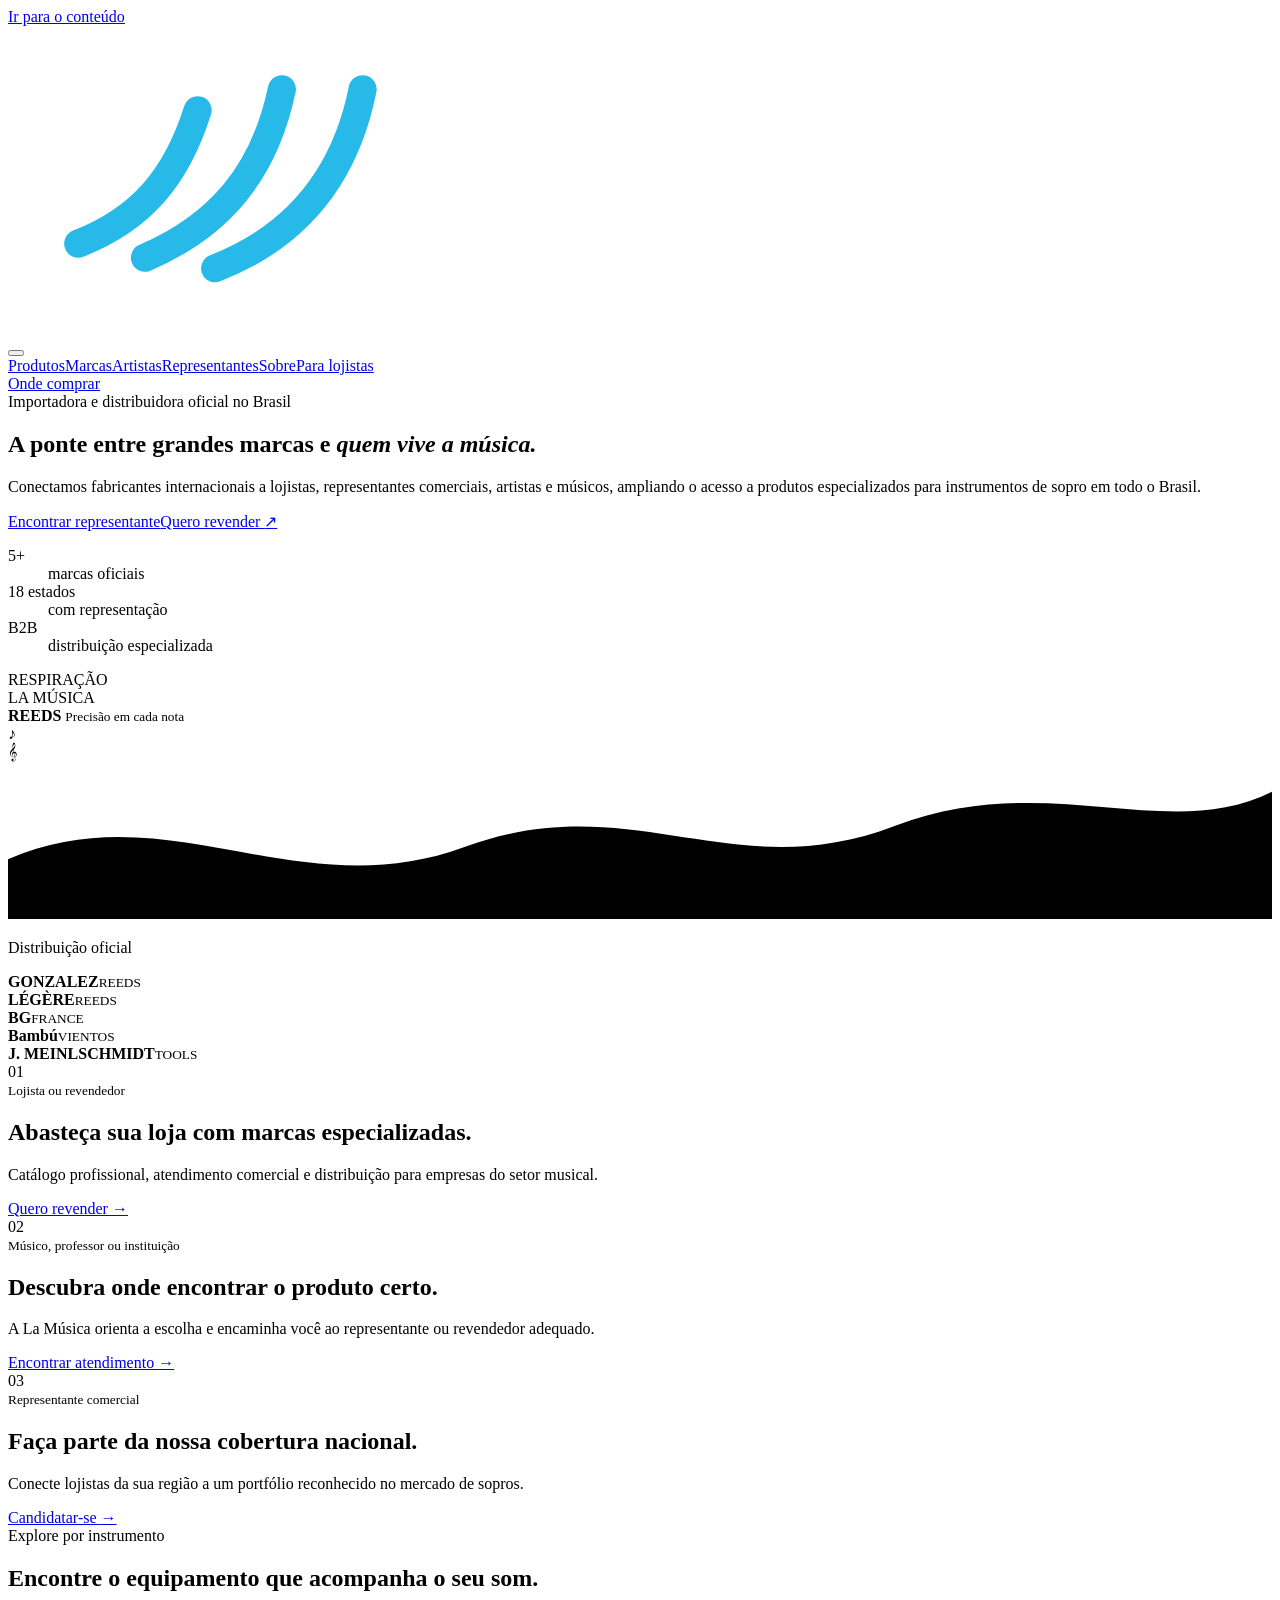
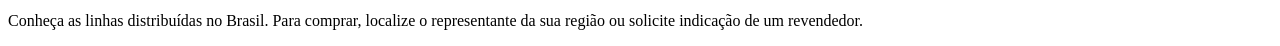
==== src/index/00.html @ ad6410cf "feat: adicionar fonte da página B2B 01/14" ====
<!DOCTYPE html>

<html lang="pt-BR">
<head>
<meta charset="utf-8"/>
<meta content="width=device-width, initial-scale=1" name="viewport"/>
<meta content="La Música — importadora e distribuidora oficial de palhetas e acessórios para instrumentos de sopro. Conectamos marcas, lojistas, representantes, artistas e músicos em todo o Brasil." name="description"/>
<meta content="#071b2d" name="theme-color"/>
<meta content="default-src 'self'; img-src 'self' data: https://lamusica.com.br; style-src 'self'; script-src 'self'; font-src 'self'; connect-src 'none'; object-src 'none'; base-uri 'none'; form-action 'self'; upgrade-insecure-requests" http-equiv="Content-Security-Policy"/>
<meta content="strict-origin-when-cross-origin" name="referrer"/>
<title>La Música | Palhetas e acessórios profissionais</title>
<link href="styles.css" rel="stylesheet"/>
</head>
<body>
<a class="skip-link" href="#conteudo">Ir para o conteúdo</a>
<header class="site-header" data-header="">
<div class="container header-inner">
<a aria-label="La Música — início" class="brand" href="#inicio">
<svg aria-label="La Música" class="logo-svg" role="img" viewbox="0 0 360 88"><g fill="none" stroke="#27b9e7" stroke-linecap="round" stroke-width="8"><path d="M20 62C38 55 48 43 54 24"></path><path d="M39 66C60 57 73 42 78 18"></path><path d="M59 69C82 60 96 43 101 18"></path></g><text fill="#fff" font-family="Arial,Helvetica,sans-serif" font-size="42" font-weight="700" letter-spacing="2" x="126" y="59">LA MÚSICA</text></svg>
</a>
<button aria-controls="menu-principal" aria-expanded="false" aria-label="Abrir menu" class="menu-button" data-menu-button="" type="button">
<span></span><span></span><span></span>
</button>
<nav aria-label="Navegação principal" class="main-nav" data-menu="" id="menu-principal"><a href="#produtos">Produtos</a><a href="#marcas">Marcas</a><a href="#artistas">Artistas</a><a href="#representantes">Representantes</a><a href="#historia">Sobre</a><a href="#lojistas">Para lojistas</a></nav>
<a class="button button-small header-cta" href="#representantes">Onde comprar</a>
</div>
</header>
<main id="conteudo">
<section class="hero" id="inicio">
<div aria-hidden="true" class="hero-noise"></div>
<div class="container hero-grid">
<div class="hero-copy reveal">
<span class="eyebrow">Importadora e distribuidora oficial no Brasil</span>
<h1>A ponte entre grandes marcas e <em>quem vive a música.</em></h1>
<p>Conectamos fabricantes internacionais a lojistas, representantes comerciais, artistas e músicos, ampliando o acesso a produtos especializados para instrumentos de sopro em todo o Brasil.</p>
<div class="hero-actions"><a class="button" href="#representantes">Encontrar representante</a><a class="text-link" href="#lojistas">Quero revender <span aria-hidden="true">↗</span></a></div>
<dl aria-label="Destaques da La Música" class="hero-metrics"><div><dt>5+</dt><dd>marcas oficiais</dd></div><div><dt>18 estados</dt><dd>com representação</dd></div><div><dt>B2B</dt><dd>distribuição especializada</dd></div></dl>
</div>
<div aria-label="Composição visual inspirada em palhetas e ondas sonoras" class="hero-art">
<div aria-hidden="true" class="sound-ring ring-one"></div>
<div aria-hidden="true" class="sound-ring ring-two"></div>
<div aria-hidden="true" class="reed-card reed-card-back">
<span>RESPIRAÇÃO</span>
</div>
<div aria-hidden="true" class="reed-card reed-card-front">
<span class="reed-brand">LA MÚSICA</span>
<div class="reed-shape"></div>
<strong>REEDS</strong>
<small>Precisão em cada nota</small>
</div>
<div aria-hidden="true" class="floating-note note-one">♪</div>
<div aria-hidden="true" class="floating-note note-two">𝄞</div>
</div>
</div>
<div aria-hidden="true" class="hero-wave">
<svg preserveaspectratio="none" viewbox="0 0 1440 180"><path d="M0,112 C180,34 330,168 520,98 C710,28 825,145 1010,74 C1185,8 1320,95 1440,35 L1440,180 L0,180 Z"></path></svg>
</div>
</section>
<section aria-label="Marcas representadas" class="trust-strip">
<div class="container trust-inner">
<p>Distribuição oficial</p>
<div class="brand-mini"><span aria-label="Gonzalez Reeds" class="brand-wordmark" role="img"><strong>GONZALEZ</strong><small>REEDS</small></span></div>
<div class="brand-mini"><span aria-label="Légère Reeds" class="brand-wordmark" role="img"><strong>LÉGÈRE</strong><small>REEDS</small></span></div>
<div class="brand-mini"><span aria-label="BG France" class="brand-wordmark" role="img"><strong>BG</strong><small>FRANCE</small></span></div>
<div class="brand-mini"><span aria-label="Bambú" class="brand-wordmark" role="img"><strong>Bambú</strong><small>VIENTOS</small></span></div>
<div class="brand-mini"><span aria-label="J. Meinlschmidt" class="brand-wordmark" role="img"><strong>J. MEINLSCHMIDT</strong><small>TOOLS</small></span></div>
</div>
</section><section aria-label="Como a La Música atende cada público" class="business-pathways">
<div class="container pathway-grid">
<article class="pathway-card reveal">
<span class="pathway-number">01</span>
<div><small>Lojista ou revendedor</small><h2>Abasteça sua loja com marcas especializadas.</h2><p>Catálogo profissional, atendimento comercial e distribuição para empresas do setor musical.</p><a href="#lojistas">Quero revender <span aria-hidden="true">→</span></a></div>
</article>
<article class="pathway-card reveal">
<span class="pathway-number">02</span>
<div><small>Músico, professor ou instituição</small><h2>Descubra onde encontrar o produto certo.</h2><p>A La Música orienta a escolha e encaminha você ao representante ou revendedor adequado.</p><a href="#representantes">Encontrar atendimento <span aria-hidden="true">→</span></a></div>
</article>
<article class="pathway-card reveal">
<span class="pathway-number">03</span>
<div><small>Representante comercial</small><h2>Faça parte da nossa cobertura nacional.</h2><p>Conecte lojistas da sua região a um portfólio reconhecido no mercado de sopros.</p><a href="#contato">Candidatar-se <span aria-hidden="true">→</span></a></div>
</article>
</div>
</section>
<section class="section products-section" id="produtos">
<div class="container">
<div class="section-heading reveal">
<div>
<span class="eyebrow dark">Explore por instrumento</span>
<h2>Encontre o equipamento que acompanha o seu som.</h2>
</div>
<p>Conheça as linhas distribuídas no Brasil. Para comprar, localize o representante da sua região ou solicite indicação de um revendedor.</p>
</div>
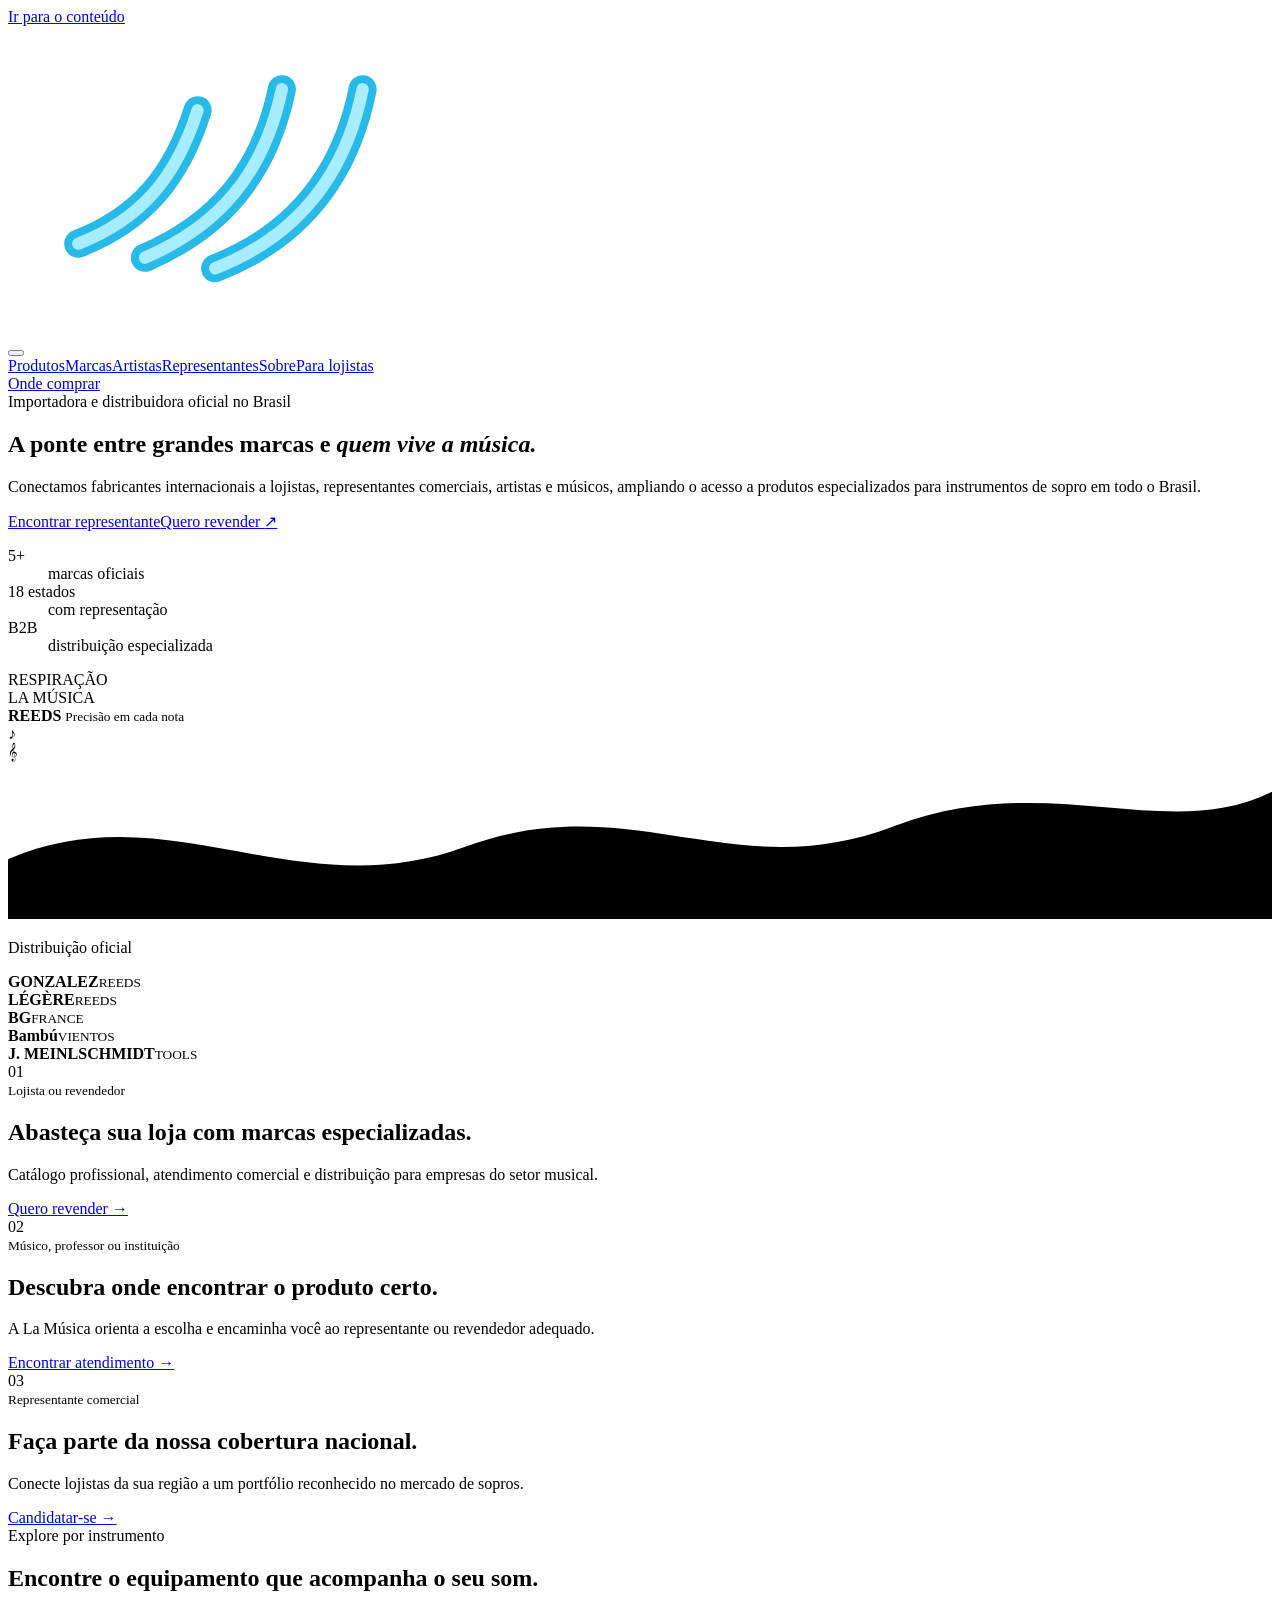
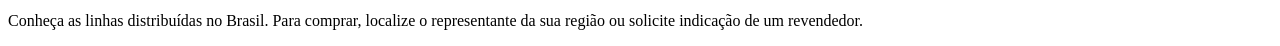
==== commit 5144bbf0: "feat: preparar ondas animadas no logo" ====
--- a/src/index/00.html
+++ b/src/index/00.html
@@ -16,7 +16,21 @@
 <header class="site-header" data-header="">
 <div class="container header-inner">
 <a aria-label="La Música — início" class="brand" href="#inicio">
-<svg aria-label="La Música" class="logo-svg" role="img" viewbox="0 0 360 88"><g fill="none" stroke="#27b9e7" stroke-linecap="round" stroke-width="8"><path d="M20 62C38 55 48 43 54 24"></path><path d="M39 66C60 57 73 42 78 18"></path><path d="M59 69C82 60 96 43 101 18"></path></g><text fill="#fff" font-family="Arial,Helvetica,sans-serif" font-size="42" font-weight="700" letter-spacing="2" x="126" y="59">LA MÚSICA</text></svg>
+<svg aria-label="La Música" class="logo-svg" role="img" viewbox="0 0 360 88">
+<g class="logo-mark">
+<g class="logo-wave-base" fill="none" stroke="#27b9e7" stroke-linecap="round" stroke-width="8">
+<path d="M20 62C38 55 48 43 54 24"></path>
+<path d="M39 66C60 57 73 42 78 18"></path>
+<path d="M59 69C82 60 96 43 101 18"></path>
+</g>
+<g aria-hidden="true" class="logo-wave-highlight" fill="none" stroke="#a7ecff" stroke-linecap="round" stroke-width="3.5">
+<path d="M20 62C38 55 48 43 54 24"></path>
+<path d="M39 66C60 57 73 42 78 18"></path>
+<path d="M59 69C82 60 96 43 101 18"></path>
+</g>
+</g>
+<text fill="#fff" font-family="Arial,Helvetica,sans-serif" font-size="42" font-weight="700" letter-spacing="2" x="126" y="59">LA MÚSICA</text>
+</svg>
 </a>
 <button aria-controls="menu-principal" aria-expanded="false" aria-label="Abrir menu" class="menu-button" data-menu-button="" type="button">
 <span></span><span></span><span></span>
@@ -89,4 +103,4 @@
 <h2>Encontre o equipamento que acompanha o seu som.</h2>
 </div>
 <p>Conheça as linhas distribuídas no Brasil. Para comprar, localize o representante da sua região ou solicite indicação de um revendedor.</p>
-</div>
+</div>
